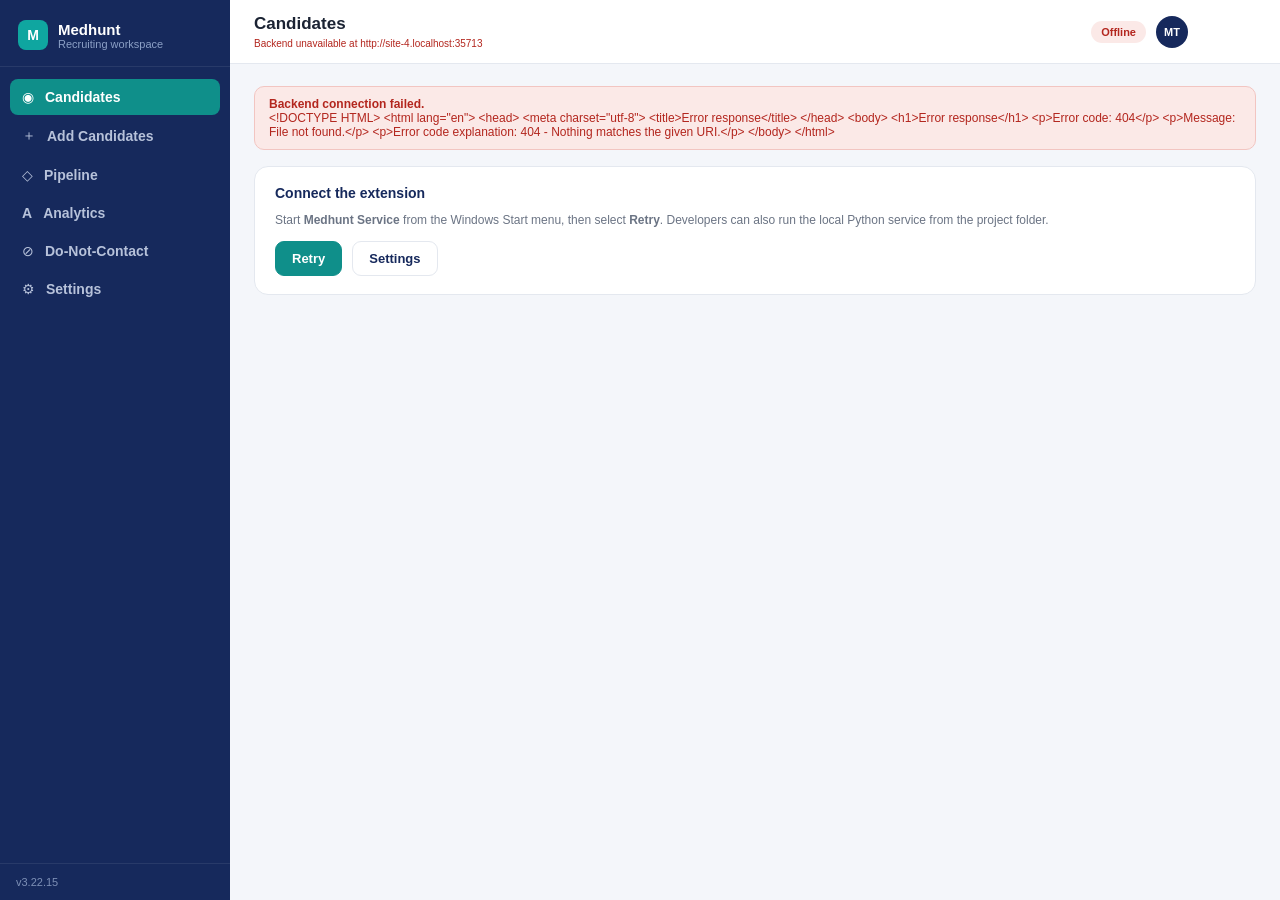
==== src_pkg/frontend/index.html @ 7b210db1 "Initial source release" ====
<!doctype html>
<html lang="en">
<head>
  <meta charset="utf-8">
  <meta name="viewport" content="width=device-width, initial-scale=1">
  <title>Medhunt</title>
  <link rel="stylesheet" href="styles.css">
</head>
<body>
  <div class="app">
    <aside class="side">
      <div class="brand">
        <div class="logo" aria-hidden="true">M</div>
        <div><strong>Medhunt</strong><span>Recruiting workspace</span></div>
      </div>
      <nav class="nav" id="nav" aria-label="Main navigation">
        <button type="button" class="nav-link active" data-view="candidates">
          <span aria-hidden="true">◉</span><span>Candidates</span>
        </button>
        <button type="button" class="nav-link" data-view="indeed">
          <span aria-hidden="true">▤</span><span>Source Profiles</span>
        </button>
        <button type="button" class="nav-link" data-view="add">
          <span aria-hidden="true">＋</span><span>Add Candidates</span>
        </button>
        <button type="button" class="nav-link" data-view="pipeline">
          <span aria-hidden="true">◇</span><span>Pipeline</span>
        </button>
        <button type="button" class="nav-link" data-view="analytics">
          <span aria-hidden="true">A</span><span>Analytics</span>
        </button>
        <button type="button" class="nav-link" data-view="dnc">
          <span aria-hidden="true">⊘</span><span>Do-Not-Contact</span>
        </button>
        <button type="button" class="nav-link" data-view="settings">
          <span aria-hidden="true">⚙</span><span>Settings</span>
        </button>
      </nav>
      <div class="side-foot">v3.22.15</div>
    </aside>

    <main class="main">
      <header class="top">
        <div>
          <h1 id="title">Candidates</h1>
          <span class="connection" id="connection">Checking backend…</span>
        </div>
        <div class="top-right">
          <span class="pill" id="mode">offline</span>
          <div class="user-avatar" id="userAvatar" aria-label="Medhunt local workspace">MT</div>
          <button type="button" class="text-button auth-button" id="authButton" data-action="" aria-label="Account"></button>
        </div>
      </header>
      <div class="wrap" id="content"></div>
    </main>
  </div>

  <div id="modalRoot"></div>
  <div class="toast hidden" id="toast" role="status" aria-live="polite"></div>
  <script src="profile-quality.js"></script>
  <script src="app.js"></script>
</body>
</html>
---- src_pkg/frontend/styles.css ----
:root {
  --navy: #16295c;
  --teal: #0f8f8a;
  --teal-bright: #0fa6a0;
  --bg: #f4f6fa;
  --card: #fff;
  --line: #e4e8ef;
  --ink: #1b2333;
  --muted: #6b7484;
  --go: #137333;
  --gobg: #e6f4ea;
  --amber: #a85b00;
  --amberbg: #fbf0de;
  --red: #b3261e;
  --redbg: #fbe9e7;
  --purple: #5b3ac9;
  color-scheme: light;
}

* { box-sizing: border-box; }

html, body { min-height: 100%; }

body {
  margin: 0;
  font-family: Inter, -apple-system, BlinkMacSystemFont, "Segoe UI", Roboto, sans-serif;
  background: var(--bg);
  color: var(--ink);
  font-size: 14px;
}

button, input, select, textarea { font: inherit; }
button:focus-visible, input:focus-visible, select:focus-visible, textarea:focus-visible {
  outline: 3px solid rgba(15, 166, 160, .25);
  outline-offset: 1px;
}

.app {
  display: grid;
  grid-template-columns: 230px minmax(0, 1fr);
  min-height: 100vh;
}

.side {
  position: sticky;
  top: 0;
  height: 100vh;
  background: var(--navy);
  color: #c9d3e8;
  display: flex;
  flex-direction: column;
  z-index: 2;
}

.brand {
  display: flex;
  align-items: center;
  gap: 10px;
  padding: 20px 18px 16px;
  border-bottom: 1px solid rgba(255, 255, 255, .08);
}

.brand .logo {
  width: 30px;
  height: 30px;
  border-radius: 8px;
  background: var(--teal-bright);
  color: #fff;
  display: grid;
  place-items: center;
  font-weight: 750;
}

.brand strong { display: block; color: #fff; font-size: 15px; }
.brand span { display: block; font-size: 11px; color: #8ca0c6; font-weight: 500; }

.nav { padding: 12px 10px; flex: 1; }

.nav-link {
  width: 100%;
  display: flex;
  gap: 11px;
  align-items: center;
  padding: 10px 12px;
  border: 0;
  border-radius: 8px;
  color: #b7c2da;
  background: transparent;
  font-weight: 550;
  margin-bottom: 2px;
  text-align: left;
  cursor: pointer;
}

.nav-link:hover { background: rgba(255, 255, 255, .06); color: #fff; }
.nav-link.active { background: var(--teal); color: #fff; }
.side-foot {
  padding: 12px 16px;
  font-size: 11px;
  color: #7e90b6;
  border-top: 1px solid rgba(255, 255, 255, .08);
}

.main { display: flex; flex-direction: column; min-width: 0; }
.top {
  min-height: 64px;
  background: var(--card);
  border-bottom: 1px solid var(--line);
  display: flex;
  align-items: center;
  justify-content: space-between;
  padding: 8px 24px;
  position: sticky;
  top: 0;
  z-index: 1;
}

.top h1 { font-size: 17px; line-height: 1.2; margin: 0; font-weight: 650; }
.connection { display: block; margin-top: 3px; font-size: 10px; color: var(--muted); }
.connection.online { color: var(--go); }
.connection.offline { color: var(--red); }
.top-right { display: flex; gap: 10px; align-items: center; }
.pill {
  font-size: 11px;
  font-weight: 700;
  padding: 5px 10px;
  border-radius: 20px;
  background: var(--redbg);
  color: var(--red);
  text-transform: capitalize;
}
.pill.demo { background: var(--amberbg); color: var(--amber); }
.pill.live { background: #eaf6f5; color: var(--teal); }
.user-avatar {
  width: 32px;
  height: 32px;
  border-radius: 50%;
  background: var(--navy);
  color: #fff;
  display: grid;
  place-items: center;
  font-weight: 650;
  font-size: 11px;
}
.auth-button { margin-left: 6px; min-width: 52px; }

.wrap { width: 100%; max-width: 1180px; padding: 22px 24px; }
.card {
  background: var(--card);
  border: 1px solid var(--line);
  border-radius: 14px;
  padding: 18px 20px;
  margin-bottom: 16px;
}
.card h3 { margin: 0 0 12px; font-size: 14px; font-weight: 650; color: var(--navy); }
.card p:last-child { margin-bottom: 0; }

.btn {
  background: var(--navy);
  color: #fff;
  border: 1px solid var(--navy);
  border-radius: 9px;
  padding: 9px 16px;
  font-weight: 650;
  font-size: 13px;
  cursor: pointer;
}
.btn:hover { filter: brightness(.96); }
.btn:disabled { opacity: .55; cursor: wait; }
.btn.ghost { background: #fff; color: var(--navy); border-color: var(--line); }
.btn.teal { background: var(--teal); border-color: var(--teal); }
.btn.capture-btn { background: var(--purple); border-color: var(--purple); }
.btn.danger { background: var(--red); border-color: var(--red); }
.btn.sm { padding: 6px 10px; font-size: 12px; }

textarea, input, select {
  font-size: 13px;
  color: var(--ink);
  background: #fff;
  border: 1px solid #d9dee8;
  border-radius: 9px;
  padding: 10px 12px;
  width: 100%;
}
textarea { resize: vertical; }
input[readonly], textarea[readonly] { background: #f8f9fb; }
.row { display: flex; gap: 10px; align-items: center; flex-wrap: wrap; }
.row.spread { justify-content: space-between; }
.grow { flex: 1 1 220px; }
.grow-2 { flex: 2 1 300px; }
.field-auto { width: auto; max-width: 320px; }
.mt { margin-top: 14px; }
.muted { color: var(--muted); }
.small { font-size: 12px; }
.field-label { display: block; margin: 12px 0 5px; color: var(--muted); font-size: 12px; font-weight: 650; }
.error-text { color: var(--red); }
.success-text { color: var(--go); }
code { font-size: .92em; background: #f0f2f6; border-radius: 4px; padding: 1px 4px; }

.notice {
  background: #fff9ec;
  border: 1px solid #f3e2b8;
  color: #70520d;
  border-radius: 10px;
  padding: 10px 14px;
  font-size: 12px;
  margin-bottom: 16px;
}
.notice.error { background: var(--redbg); border-color: #f2c5c1; color: var(--red); }
.notice.success { background: var(--gobg); border-color: #bfe1c8; color: var(--go); }

.kpis {
  display: grid;
  grid-template-columns: repeat(5, minmax(0, 1fr));
  gap: 12px;
  margin-bottom: 16px;
}
.kpi { background: var(--card); border: 1px solid var(--line); border-radius: 14px; padding: 14px 16px; }
.kpi .label { font-size: 11px; color: var(--muted); font-weight: 650; }
.kpi .value { font-size: 26px; font-weight: 750; color: var(--navy); margin-top: 3px; }

.cards { display: grid; grid-template-columns: repeat(auto-fill, minmax(300px, 1fr)); gap: 14px; }
.candidate-card {
  background: var(--card);
  border: 1px solid var(--line);
  border-radius: 14px;
  padding: 16px;
  display: flex;
  flex-direction: column;
  gap: 10px;
  min-width: 0;
}
.candidate-head { display: flex; gap: 12px; align-items: center; }
.candidate-avatar {
  width: 44px;
  height: 44px;
  border-radius: 50%;
  background: #eee9fb;
  color: var(--purple);
  display: grid;
  place-items: center;
  font-weight: 700;
  font-size: 15px;
  flex: 0 0 auto;
}
.candidate-name { font-weight: 650; font-size: 15px; overflow-wrap: anywhere; }
.candidate-location { font-size: 12px; color: var(--muted); }
.source-badge {
  display: inline-block;
  margin-left: 4px;
  padding: 1px 6px;
  border-radius: 10px;
  color: #fff;
  background: #2557a7;
  font-size: 9px;
  font-weight: 700;
  text-transform: capitalize;
  vertical-align: 1px;
}
.fit { margin-left: auto; text-align: center; }
.fit .number { font-size: 20px; font-weight: 800; color: var(--teal); }
.fit .label { font-size: 10px; color: var(--muted); }
.contact {
  font-size: 13px;
  display: flex;
  min-height: 58px;
  flex-direction: column;
  gap: 4px;
  border-top: 1px solid #eef1f6;
  padding-top: 10px;
  overflow-wrap: anywhere;
}
.contact-line { display: flex; gap: 8px; align-items: flex-start; }
.contact-key { color: var(--muted); width: 16px; flex: 0 0 auto; }
.stage {
  display: inline-block;
  font-size: 11px;
  font-weight: 700;
  padding: 3px 10px;
  border-radius: 14px;
  text-transform: capitalize;
}
.stage-new { background: #eef1f6; color: #5b6472; }
.stage-enriched { background: #e7f0fb; color: #185fa5; }
.stage-contacted { background: var(--amberbg); color: var(--amber); }
.stage-replied { background: var(--gobg); color: var(--go); }
.stage-submitted { background: #eee9fb; color: var(--purple); }
.stage-rejected { background: var(--redbg); color: var(--red); }
.candidate-actions {
  display: flex;
  gap: 6px;
  flex-wrap: wrap;
  border-top: 1px solid #eef1f6;
  padding-top: 10px;
}

.board-wrap { overflow-x: auto; padding-bottom: 4px; }
.board { display: grid; grid-template-columns: repeat(6, minmax(150px, 1fr)); gap: 10px; min-width: 920px; }
.column { background: #eef1f6; border-radius: 12px; padding: 10px; min-height: 120px; }
.column h4 { margin: 0 0 8px; font-size: 12px; text-transform: capitalize; color: #5b6472; }
.mini { background: #fff; border: 1px solid var(--line); border-radius: 9px; padding: 8px 10px; margin-bottom: 7px; font-size: 12px; overflow-wrap: anywhere; }

.settings-table { width: 100%; font-size: 13px; border-collapse: collapse; }
.capture-card { border-color: #d9d1f5; background: linear-gradient(135deg, #fff 70%, #f3efff); }
.source-url { overflow-wrap: anywhere; }
details summary { cursor: pointer; color: var(--navy); font-weight: 650; font-size: 12px; }
.count-badge {
  display: inline-grid;
  min-width: 25px;
  height: 25px;
  margin-left: 5px;
  padding: 0 7px;
  place-items: center;
  border-radius: 13px;
  background: var(--purple);
  color: #fff;
  font-size: 12px;
}
.bulk-bar { padding-top: 12px; border-top: 1px solid #eef1f6; }
.check-label { display: flex; align-items: center; gap: 7px; font-size: 12px; font-weight: 650; }
.check-label input, .indeed-select { width: 16px; height: 16px; accent-color: var(--purple); }
.indeed-results { display: flex; flex-direction: column; gap: 8px; }
.indeed-result {
  display: grid;
  grid-template-columns: 20px 28px minmax(0, 1fr) auto;
  gap: 10px;
  align-items: center;
  padding: 12px 14px;
  border: 1px solid var(--line);
  border-radius: 11px;
  background: #fff;
}
.indeed-result:hover { border-color: #cfc5f1; box-shadow: 0 3px 10px rgba(22, 41, 92, .05); }
.indeed-result-number { color: var(--muted); font-size: 11px; text-align: right; }
.indeed-result-main { min-width: 0; }
.indeed-result-actions { display: flex; gap: 6px; }
.sync-status { min-height: 15px; margin: 3px 0 0; }
.sync-status.saving { color: var(--amber); }
.sync-status.saved { color: var(--go); }
.sync-status.failed { color: var(--red); }
.settings-table td { padding: 8px 0; border-bottom: 1px solid #eef1f6; vertical-align: top; }
.settings-table td:first-child { width: 38%; color: var(--muted); padding-right: 14px; }

.modal {
  background: rgba(15, 20, 35, .58);
  position: fixed;
  inset: 0;
  z-index: 20;
  display: flex;
  align-items: center;
  justify-content: center;
  padding: 20px;
}
.sheet { background: #fff; border-radius: 14px; max-width: 560px; width: 100%; max-height: calc(100vh - 32px); overflow: auto; padding: 20px; box-shadow: 0 18px 48px rgba(14, 25, 55, .22); }
.sheet h3 { margin-top: 0; }
.modal-actions { justify-content: flex-end; }
.batch-draft-sheet { max-width: 720px; }
.batch-draft-list { display: grid; gap: 10px; margin-top: 12px; }
.batch-draft {
  padding: 12px;
  border: 1px solid var(--line);
  border-radius: 10px;
  background: #fbfbfe;
}
.batch-draft-body {
  max-height: 120px;
  overflow: auto;
  margin: 8px 0;
  padding: 9px;
  border-radius: 7px;
  background: #fff;
  font-size: 11px;
  line-height: 1.45;
  white-space: pre-wrap;
}
.toast {
  position: fixed;
  right: 18px;
  bottom: 18px;
  z-index: 50;
  max-width: min(420px, calc(100vw - 36px));
  padding: 11px 14px;
  color: #fff;
  background: var(--navy);
  border-radius: 9px;
  box-shadow: 0 8px 25px rgba(14, 25, 55, .25);
  font-size: 12px;
}
.toast.error { background: var(--red); }
.hidden { display: none !important; }

/* Focused Chrome side-panel workflow for Indeed sourcing. */
body.extension-shell {
  height: 100vh;
  overflow: hidden;
  background: #fff;
}
body.extension-shell .app { display: block; height: 100vh; min-height: 0; }
body.extension-shell .side,
body.extension-shell .top { display: none; }
body.extension-shell .main { height: 100vh; min-height: 0; overflow: hidden; }
body.extension-shell .wrap { height: 100vh; max-width: none; overflow: hidden; padding: 0; }

.indeed-workflow {
  height: 100vh;
  min-height: 0;
  overflow: hidden;
  display: flex;
  flex-direction: column;
  background: #fff;
}
.panel-brand {
  flex: 0 0 70px;
  min-height: 70px;
  padding: 10px 18px;
  display: flex;
  align-items: center;
  gap: 14px;
  border-bottom: 1px solid #e9edf3;
  background: #fff;
}
.workflow-logo {
  width: 46px;
  height: 46px;
  border: 2px solid #bda8ff;
  border-radius: 50%;
  flex: 0 0 auto;
  display: grid;
  place-items: center;
  color: #7434eb;
  background:
    radial-gradient(circle at 30% 28%, #fff 0 3px, transparent 3.5px),
    linear-gradient(145deg, #faf7ff, #eee6ff);
  font-weight: 800;
}
.panel-brand-divider {
  align-self: stretch;
  width: 1px;
  margin: 6px 0;
  background: #e8edf4;
}
.active-page-indicator {
  min-width: 0;
  display: inline-flex;
  align-items: center;
  gap: 6px;
  overflow: hidden;
  color: #586174;
  font-size: 11px;
  font-weight: 700;
  text-overflow: ellipsis;
  white-space: nowrap;
}
.active-page-indicator i {
  width: 7px;
  height: 7px;
  flex: 0 0 auto;
  border-radius: 50%;
  background: #22b85a;
  box-shadow: 0 0 0 3px #e5f8eb;
}
.panel-rescan-button {
  margin-left: auto;
  width: 36px;
  height: 36px;
  border: 0;
  color: #52627a;
  background: transparent;
  font-size: 26px;
  line-height: 1;
  cursor: pointer;
}
.panel-rescan-button:hover { color: #7434eb; }
.beta-banner {
  flex: 0 0 42px;
  min-height: 42px;
  padding: 0 17px;
  display: flex;
  align-items: center;
  gap: 10px;
  border-bottom: 1px solid #f2ddb1;
  color: #86410d;
  background: #fff9e8;
  font-size: 11.5px;
}
.beta-banner > span { min-width: 0; margin-right: auto; white-space: nowrap; }
.beta-banner small { color: #9f7458; font-size: 9px; }
.beta-banner button {
  flex: 0 0 auto;
  padding: 0;
  border: 0;
  color: #7d3b0c;
  background: transparent;
  text-decoration: underline;
  text-underline-offset: 2px;
  cursor: pointer;
}
.beta-banner .beta-close {
  width: 22px;
  color: #df7e00;
  font-size: 20px;
  text-decoration: none;
}
.workflow-accent {
  flex: 0 0 52px;
  min-height: 52px;
  padding: 14px 18px;
  color: #fff;
  background: linear-gradient(90deg, #7132ed, #8136ef);
  font-size: 17px;
  font-weight: 750;
}
.capture-toolbar {
  flex: 0 0 52px;
  min-height: 52px;
  padding: 10px 18px;
  display: flex;
  align-items: center;
  justify-content: space-between;
  gap: 8px;
  border-bottom: 1px solid #eceef3;
}
.capture-toolbar strong { color: #171d2d; font-size: 14px; }
.text-button {
  padding: 2px;
  border: 0;
  background: transparent;
  color: #792eff;
  font-size: 11.5px;
  font-weight: 700;
  cursor: pointer;
}
.indeed-candidate-list {
  flex: 1 1 0;
  min-height: 0;
  overflow-x: hidden;
  overflow-y: auto;
  overscroll-behavior: contain;
  background: #fff;
  scrollbar-color: #989898 #fff;
  scrollbar-width: thin;
}
.indeed-candidate-list::-webkit-scrollbar { width: 9px; }
.indeed-candidate-list::-webkit-scrollbar-track { background: #fff; }
.indeed-candidate-list::-webkit-scrollbar-thumb {
  border: 2px solid #fff;
  border-radius: 10px;
  background: #999;
}
.capture-row {
  display: grid;
  grid-template-columns: 20px 38px minmax(0, 1fr);
  gap: 10px;
  align-items: center;
  min-height: 62px;
  padding: 7px 16px;
  border-bottom: 1px solid #e5e9ef;
}
.capture-row:has(.capture-result:not(:empty)) {
  grid-template-columns: 38px minmax(0, 1fr);
}
.capture-row:has(.capture-result:not(:empty)) .capture-avatar { grid-column: 1; }
.capture-row:has(.capture-result:not(:empty)) .capture-identity { grid-column: 2; }
.capture-row:has(.capture-result:not(:empty)) .capture-result {
  grid-column: 2;
  padding-bottom: 3px;
}
.capture-row > .linkedin-pdf-tools { grid-column: 3; }
.capture-row:has(.capture-result:not(:empty)) > .linkedin-pdf-tools { grid-column: 2; }
.capture-row:hover { background: #faf9fe; }
.capture-row .indeed-select {
  width: 19px;
  height: 19px;
  margin: 0;
  accent-color: #7432ed;
}
.capture-avatar {
  width: 38px;
  height: 38px;
  border-radius: 50%;
  display: grid;
  place-items: center;
  color: #fff;
  background: hsl(var(--avatar-hue), 72%, 56%);
  font-size: 10.5px;
  font-weight: 800;
}
.capture-identity {
  min-width: 0;
  padding: 0;
  border: 0;
  background: transparent;
  text-align: left;
  cursor: pointer;
}
.capture-identity strong {
  display: block;
  overflow: hidden;
  color: #2b303a;
  font-size: 12.5px;
  line-height: 1.35;
  text-overflow: ellipsis;
  white-space: nowrap;
}
.capture-identity span {
  display: block;
  overflow: hidden;
  color: var(--muted);
  font-size: 10.5px;
  line-height: 1.35;
  text-overflow: ellipsis;
  white-space: nowrap;
}
.capture-result { min-width: 0; }
.capture-result:empty { display: none; }
.lookup-contact { display: flex; flex-wrap: wrap; gap: 3px 7px; align-items: center; }
.lookup-value {
  max-width: 100%;
  overflow-wrap: anywhere;
  color: #57606f;
  font-size: 11px;
  line-height: 1.4;
  white-space: normal;
}
.resume-link {
  flex: 1 0 100%;
  width: fit-content;
  margin-top: 2px;
  padding: 0;
  border: 0;
  color: var(--purple);
  background: transparent;
  font-size: 9px;
  font-weight: 650;
  text-align: left;
  cursor: pointer;
}
.linkedin-pdf-tools {
  display: flex;
  min-width: 0;
  align-items: center;
  gap: 6px;
  padding-bottom: 3px;
  color: #737b89;
  font-size: 8.5px;
}
.linkedin-pdf-tools > span {
  overflow: hidden;
  text-overflow: ellipsis;
  white-space: nowrap;
}
.linkedin-pdf-button {
  flex: 0 0 auto;
  padding: 3px 7px;
  border: 1px solid #cbb9ff;
  border-radius: 5px;
  color: var(--purple);
  background: #faf8ff;
  font-size: 8.5px;
  font-weight: 700;
  cursor: pointer;
}
.linkedin-pdf-button:hover { background: #f1ebff; }
.linkedin-pdf-button.stored { color: var(--go); border-color: #9dd7aa; background: var(--gobg); }
.linkedin-pdf-button.cancel { color: #6e7480; border-color: #d8dce3; background: #fff; }
.linkedin-pdf-guide ol { padding-left: 22px; color: #414957; font-size: 12px; line-height: 1.65; }
.lookup-state, .lookup-searching {
  color: var(--muted);
  font-size: 11px;
  font-weight: 650;
}
.lookup-state.match { color: var(--go); }
.lookup-state.review { color: var(--amber); }
.lookup-state.no-match { color: #7c8390; }
.lookup-state.lookup-error { color: var(--red); }
.lookup-searching { color: var(--purple); }
.lookup-outcome { min-width: 0; }
.lookup-detail {
  display: block;
  margin-top: 2px;
  color: #737b89;
  font-size: 9.5px;
  line-height: 1.4;
  overflow-wrap: anywhere;
  white-space: normal;
}
.identity-review-options { display: flex; flex-wrap: wrap; gap: 4px; margin-top: 5px; }
.identity-review-option {
  padding: 3px 6px;
  border: 1px solid #cbb9ff;
  border-radius: 5px;
  color: var(--purple);
  background: #faf8ff;
  font-size: 8.5px;
  font-weight: 650;
  cursor: pointer;
}
.workflow-footer {
  position: relative;
  flex: 0 0 auto;
  z-index: 3;
  padding: 13px 18px 10px;
  border-top: 1px solid var(--line);
  background: #fff;
  box-shadow: 0 -5px 16px rgba(20, 27, 49, .05);
}
.lookup-button {
  width: 100%;
  min-height: 48px;
  border: 0;
  border-radius: 8px;
  color: #fff;
  background: linear-gradient(90deg, #7132ed, #8236ef);
  box-shadow: 0 2px 5px rgba(91, 58, 201, .2);
  font-size: 13.5px;
  font-weight: 750;
  cursor: pointer;
}
.lookup-button:disabled { opacity: .48; cursor: not-allowed; }
.lookup-icon {
  position: relative;
  top: 2px;
  display: inline-block;
  width: 15px;
  height: 15px;
  margin-right: 7px;
  border: 2px solid currentColor;
  border-radius: 50%;
}
.lookup-icon::after {
  position: absolute;
  right: -5px;
  bottom: -3px;
  width: 6px;
  height: 2px;
  border-radius: 1px;
  background: currentColor;
  content: "";
  transform: rotate(48deg);
}
.privacy-note, .workflow-footer .sync-status {
  display: block;
  margin-top: 8px;
  color: #0c9d47;
  text-align: center;
  font-size: 10px;
}
.view-results-link {
  display: block;
  margin: 7px auto 0;
  padding: 1px 5px;
  border: 0;
  color: #792eff;
  background: transparent;
  font-size: 10.5px;
  cursor: pointer;
}
.workflow-footer .sync-status {
  overflow: hidden;
  margin-top: 4px;
  color: var(--muted);
  font-size: 8.5px;
  text-overflow: ellipsis;
  white-space: nowrap;
}
.workflow-footer .sync-status:empty { display: none; }
.workflow-footer .sync-status.saved { color: var(--go); }
.workflow-footer .sync-status.failed { color: var(--red); }
.result-summary {
  display: grid;
  grid-template-columns: 1fr 1fr;
  gap: 8px;
  padding: 10px 13px;
  border-bottom: 1px solid var(--line);
}
.result-summary.has-errors { grid-template-columns: repeat(3, minmax(0, 1fr)); }
.summary-tile {
  padding: 9px;
  border: 1px solid var(--line);
  border-radius: 8px;
  color: #5f6673;
  background: #fff;
  cursor: pointer;
}
.summary-tile strong, .summary-tile span { display: block; }
.summary-tile strong { font-size: 23px; }
.summary-tile span { font-size: 9px; }
.summary-tile.matched.active {
  border-color: #6fc386;
  color: var(--go);
  background: var(--gobg);
}
.summary-tile:not(.matched).active { border-color: #aeb4bf; background: #f4f5f7; }
.summary-tile.failed.active { border-color: #e07a7a; color: var(--red); background: #fff3f3; }
.capture-note, .indeed-workflow > .sync-status {
  flex: 0 0 auto;
  padding: 6px 14px;
  border-bottom: 1px solid #eef0f4;
  color: #717987;
  background: #fafbfc;
  font-size: 9.5px;
  line-height: 1.35;
  text-align: center;
}
.indeed-workflow > .sync-status.saved { color: var(--go); }
.indeed-workflow > .sync-status.failed { color: var(--red); }
.indeed-workflow > .sync-status:empty { display: none; }
.results-actions {
  flex: 0 0 auto;
  display: flex;
  gap: 8px;
  padding: 10px 13px;
  border-top: 1px solid var(--line);
  background: #fff;
}
.status-action {
  min-height: 42px;
  padding: 9px 15px;
  border: 0;
  border-radius: 8px;
  color: #fff;
  background: var(--purple);
  font: inherit;
  font-size: 11.5px;
  font-weight: 750;
  cursor: pointer;
}
.status-action.secondary {
  flex: 1 1 0;
  border: 1px solid #d9d0f5;
  color: var(--purple);
  background: #faf8ff;
}
.source-status {
  width: min(360px, calc(100% - 36px));
  margin: auto;
  display: flex;
  flex-direction: column;
  align-items: center;
  gap: 9px;
  padding: 26px 20px;
  color: #687184;
  text-align: center;
}
.source-status strong { color: #252b38; font-size: 14px; }
.source-status span { font-size: 11px; line-height: 1.5; }
.resume-guidance {
  margin: 9px 12px 0;
  padding: 9px;
  border: 1px solid #e5e7ec;
  border-radius: 7px;
  color: var(--muted);
  background: #fafbfc;
}
.resume-guidance strong, .resume-guidance span { display: block; }
.resume-guidance strong { color: #4e5562; font-size: 10px; }
.resume-guidance span { margin-top: 3px; font-size: 9px; line-height: 1.4; }
.batch-actions {
  position: sticky;
  bottom: 0;
  z-index: 3;
  padding: 10px 12px;
  border-top: 1px solid var(--line);
  background: #fff;
}
.batch-actions > span {
  display: block;
  margin-bottom: 6px;
  color: #606775;
  font-size: 9px;
  font-weight: 750;
  text-transform: uppercase;
}
.batch-actions > div { display: grid; grid-template-columns: repeat(5, 1fr); gap: 4px; }
.batch-actions button {
  padding: 7px 2px;
  border: 1px solid var(--line);
  border-radius: 6px;
  color: #515866;
  background: #fff;
  font-size: 9px;
  cursor: pointer;
}
.batch-actions button:first-child { color: #fff; border-color: var(--purple); background: var(--purple); }
.empty-results {
  display: flex;
  flex-direction: column;
  gap: 5px;
  padding: 28px 18px;
  color: var(--muted);
  text-align: center;
  font-size: 11px;
}

@media (max-width: 900px) {
  .kpis { grid-template-columns: repeat(3, 1fr); }
}

@media (max-width: 700px) {
  .app { display: block; }
  .side { position: sticky; height: auto; }
  .brand { padding: 10px 12px; }
  .brand .logo { width: 28px; height: 28px; }
  .nav { display: flex; overflow-x: auto; padding: 7px 8px 8px; gap: 4px; }
  .nav-link { width: auto; flex: 0 0 auto; margin: 0; padding: 7px 9px; font-size: 11px; }
  .nav-link span:first-child { display: none; }
  .side-foot { display: none; }
  .top { top: 92px; min-height: 58px; padding: 7px 12px; }
  .top h1 { font-size: 15px; }
  .user-avatar { display: none; }
  .wrap { padding: 12px; }
  .card { padding: 14px; border-radius: 11px; }
  .kpis { grid-template-columns: repeat(2, 1fr); gap: 8px; }
  .kpi { padding: 10px 12px; border-radius: 11px; }
  .kpi .value { font-size: 21px; }
  .cards { grid-template-columns: 1fr; }
  .field-auto { width: 100%; max-width: none; }
  .row > .btn { flex: 1 1 auto; }
  .sheet { padding: 15px; }
  .settings-table td { display: block; width: 100% !important; border-bottom: 0; padding: 3px 0; }
  .settings-table tr { display: block; border-bottom: 1px solid #eef1f6; padding: 7px 0; }
  .bulk-bar { align-items: stretch; }
  .bulk-bar .field-auto { flex: 1 1 100%; }
  .indeed-result { grid-template-columns: 20px 24px minmax(0, 1fr); }
  .indeed-result-actions { grid-column: 2 / -1; }
}

/* Medhunt: extension-side candidate workbench. */
body.extension-shell {
  --rx-navy: #0b1f33;
  --rx-navy-soft: #173b5e;
  --rx-teal: #0b7b74;
  --rx-teal-dark: #075e59;
  --rx-mint: #dff4f0;
  --rx-canvas: #f1f5f7;
  --rx-surface: #ffffff;
  --rx-line: #d9e3e8;
  --rx-ink: #142838;
  --rx-muted: #60727d;
  --rx-success: #157347;
  --rx-warning: #8a5800;
  --rx-danger: #b42318;
  font-family: "Segoe UI Variable", "Segoe UI", Inter, sans-serif;
  background: var(--rx-canvas);
}

.sr-only {
  position: absolute !important;
  width: 1px !important;
  height: 1px !important;
  padding: 0 !important;
  margin: -1px !important;
  overflow: hidden !important;
  clip: rect(0, 0, 0, 0) !important;
  white-space: nowrap !important;
  border: 0 !important;
}

body.extension-shell button:focus-visible,
body.extension-shell input:focus-visible {
  outline: 3px solid rgba(20, 184, 166, .35);
  outline-offset: 2px;
}

body.extension-shell .indeed-workflow {
  background: var(--rx-canvas);
}

.source-shell-header.panel-brand {
  position: relative;
  flex: 0 0 68px;
  min-height: 68px;
  display: grid;
  grid-template-columns: 42px minmax(92px, 1fr) auto;
  align-items: center;
  gap: 10px;
  padding: 9px 12px 12px;
  border: 0;
  color: #fff;
  background: var(--rx-navy);
}

.medhunt-mark {
  position: relative;
  width: 40px;
  height: 40px;
  display: grid;
  place-items: center;
  overflow: hidden;
  border: 1px solid rgba(255, 255, 255, .28);
  border-radius: 12px 5px 12px 5px;
  color: var(--rx-navy);
  background: #7ee2d6;
  font-size: 17px;
  font-weight: 850;
  letter-spacing: -.04em;
}
.medhunt-mark span { position: relative; z-index: 1; }

.source-brand-copy { min-width: 0; }
.source-brand-copy strong,
.source-brand-copy span { display: block; }
.source-brand-copy strong {
  overflow: hidden;
  color: #fff;
  font-size: 14px;
  font-weight: 760;
  letter-spacing: -.01em;
  text-overflow: ellipsis;
  white-space: nowrap;
}
.source-brand-copy span {
  margin-top: 2px;
  color: #a9c3d4;
  font-size: 11px;
}
.source-header-actions {
  min-width: 0;
  display: flex;
  align-items: center;
  justify-content: flex-end;
  gap: 5px;
}
.source-shell-header .active-page-indicator {
  max-width: 104px;
  min-height: 30px;
  padding: 6px 9px;
  border: 1px solid rgba(255, 255, 255, .14);
  border-radius: 999px;
  color: #dceaf1;
  background: rgba(255, 255, 255, .08);
  font-size: 11px;
  font-weight: 650;
}
.source-shell-header .active-page-indicator i {
  width: 6px;
  height: 6px;
  background: #67e8d5;
}
.source-shell-header .panel-rescan-button {
  width: 44px;
  height: 44px;
  display: grid;
  place-items: center;
  margin: 0 -5px 0 0;
  border: 0;
  border-radius: 12px;
  color: #dceaf1;
  background: transparent;
  font-size: 21px;
}
.source-shell-header .panel-rescan-button:hover {
  color: #fff;
  background: rgba(255, 255, 255, .1);
}
.source-shell-header .panel-rescan-button:disabled {
  opacity: .48;
  cursor: wait;
}
.header-progress {
  position: absolute;
  right: 0;
  bottom: 0;
  left: 0;
  height: 4px;
  overflow: hidden;
  visibility: visible;
  background: rgba(255, 255, 255, .13);
}
.header-progress.is-inactive {
  visibility: hidden;
}
.header-progress > [data-testid="source-progressbar"] {
  width: 100%;
  height: 100%;
}
.header-progress > [data-testid="source-progressbar"] > span {
  display: block;
  height: 100%;
  border-radius: 0 4px 4px 0;
  background: #67e8d5;
}
.header-progress.is-indeterminate > [data-testid="source-progressbar"] > span {
  width: 35% !important;
  animation: medhunt-progress 1.1s ease-in-out infinite;
}
@keyframes medhunt-progress {
  0% { transform: translateX(-110%); }
  100% { transform: translateX(390%); }
}
.workflow-accent, .panel-brand-divider, .workflow-logo { display: none; }

.section-kicker {
  display: block;
  margin-bottom: 3px;
  color: #71828c;
  font-size: 11px;
  font-weight: 760;
  letter-spacing: .075em;
  line-height: 1.2;
  text-transform: uppercase;
}

.capture-toolbar {
  flex: 0 0 auto;
  min-height: 64px;
  padding: 11px 13px 10px;
  border-bottom: 1px solid var(--rx-line);
  background: var(--rx-surface);
}
.queue-heading { min-width: 0; }
.capture-toolbar .queue-heading strong {
  display: block;
  color: var(--rx-ink);
  font-size: 15px;
  font-weight: 730;
  line-height: 1.25;
}
.text-button.selection-toggle {
  min-height: 44px;
  padding: 8px 9px;
  border-radius: 8px;
  color: var(--rx-teal-dark);
  font-size: 12px;
  font-weight: 720;
}
.text-button.selection-toggle:hover { background: var(--rx-mint); }

.candidate-search-bar {
  flex: 0 0 auto;
  min-height: 50px;
  display: grid;
  grid-template-columns: 23px minmax(0, 1fr) 42px;
  align-items: center;
  margin: 9px 10px 0;
  padding: 0 4px 0 10px;
  border: 1px solid var(--rx-line);
  border-radius: 11px;
  background: var(--rx-surface);
  box-shadow: 0 1px 2px rgba(11, 31, 51, .03);
}
.candidate-search-bar label > span:first-child {
  position: relative;
  display: block;
  width: 13px;
  height: 13px;
  border: 1.8px solid #6a7c87;
  border-radius: 50%;
}
.candidate-search-bar label > span:first-child::after {
  position: absolute;
  right: -5px;
  bottom: -3px;
  width: 6px;
  height: 2px;
  border-radius: 2px;
  background: #6a7c87;
  content: "";
  transform: rotate(45deg);
}
.candidate-search-bar input {
  width: 100%;
  min-width: 0;
  height: 42px;
  padding: 0 7px;
  border: 0;
  outline: 0;
  color: var(--rx-ink);
  background: transparent;
  font-size: 12px;
}
.candidate-search-bar input::placeholder { color: #8797a1; }
.candidate-search-bar button {
  width: 42px;
  height: 42px;
  border: 0;
  border-radius: 9px;
  color: #6c7d87;
  background: transparent;
  font-size: 20px;
  cursor: pointer;
}
.candidate-search-bar button:hover { color: var(--rx-ink); background: #edf2f4; }

body.extension-shell .indeed-candidate-list {
  padding: 10px;
  background: var(--rx-canvas);
  scrollbar-color: #9cabb3 transparent;
}
.capture-row[hidden],
#candidateFilterEmpty[hidden],
#clearCandidateFilter[hidden] { display: none !important; }
.capture-row {
  position: relative;
  grid-template-columns: 40px 42px minmax(0, 1fr);
  gap: 10px;
  min-height: 76px;
  margin-bottom: 8px;
  padding: 10px 11px;
  overflow: hidden;
  border: 1px solid var(--rx-line);
  border-radius: 13px;
  background: var(--rx-surface);
}
.capture-row::before {
  position: absolute;
  inset: 9px auto 9px 0;
  width: 3px;
  border-radius: 0 4px 4px 0;
  background: transparent;
  content: "";
}
.capture-row:hover {
  border-color: #b9cbd2;
  background: var(--rx-surface);
}
.capture-row.selected {
  border-color: #9bcfc8;
}
.capture-row.selected::before { background: var(--rx-teal); }
.candidate-select-control {
  width: 40px;
  min-height: 44px;
  display: grid;
  place-items: center;
  cursor: pointer;
}
.capture-row .indeed-select {
  width: 21px;
  height: 21px;
  margin: 0;
  accent-color: var(--rx-teal);
  cursor: pointer;
}
.capture-avatar {
  width: 42px;
  height: 42px;
  border: 1px solid #b9e0da;
  border-radius: 11px 5px 11px 5px;
  color: #08665f;
  background: var(--rx-mint);
  font-size: 11px;
  font-weight: 820;
}
.capture-identity {
  align-self: stretch;
  display: flex;
  flex-direction: column;
  justify-content: center;
  min-height: 44px;
  border-radius: 7px;
}
.capture-identity:disabled { opacity: 1; cursor: wait; }
.capture-identity strong {
  display: -webkit-box;
  overflow: hidden;
  color: var(--rx-ink);
  font-size: 13px;
  font-weight: 730;
  line-height: 1.28;
  text-overflow: ellipsis;
  white-space: normal;
  overflow-wrap: anywhere;
  -webkit-box-orient: vertical;
  -webkit-line-clamp: 2;
}
.capture-identity .candidate-meta {
  display: block;
  margin-top: 3px;
  overflow: visible;
  color: var(--rx-muted);
  font-size: 11.5px;
  line-height: 1.3;
  text-overflow: clip;
  white-space: normal;
  overflow-wrap: anywhere;
}
.candidate-meta > span, .candidate-meta small { display: block; }
.candidate-meta small {
  margin-top: 2px;
  overflow: hidden;
  color: #7b8c96;
  font-size: 11.5px;
  line-height: 1.3;
  text-overflow: ellipsis;
  white-space: nowrap;
}

.capture-row:has(.capture-result:not(:empty)) {
  grid-template-columns: 42px minmax(0, 1fr);
  align-items: start;
  min-height: 94px;
}
.capture-row:has(.capture-result:not(:empty)) .capture-avatar { grid-column: 1; }
.capture-row:has(.capture-result:not(:empty)) .capture-identity { grid-column: 2; min-height: 42px; }
.capture-row:has(.capture-result:not(:empty)) .capture-result {
  grid-column: 2;
  padding: 7px 0 1px;
  border-top: 1px dashed #dfe7ea;
}
.capture-row > .linkedin-pdf-tools,
.capture-row:has(.capture-result:not(:empty)) > .linkedin-pdf-tools { grid-column: 2; }

.lookup-contact { gap: 5px 7px; }
.lookup-value {
  color: #405762;
  font-size: 11.5px;
  line-height: 1.45;
}
.lookup-state, .lookup-searching {
  display: inline-flex;
  align-items: center;
  gap: 5px;
  font-size: 11.5px;
  font-weight: 740;
}
.lookup-state i, .lookup-searching i {
  width: 7px;
  height: 7px;
  border-radius: 50%;
  background: currentColor;
}
.lookup-state.match { color: var(--rx-success); }
.lookup-state.no-match { color: #667780; }
.lookup-state.lookup-error { color: var(--rx-danger); }
.lookup-searching { color: var(--rx-teal); }
.lookup-searching i { opacity: .72; }
.lookup-detail { font-size: 11.5px; }
.resume-link {
  min-height: 44px;
  padding: 5px 0;
  color: var(--rx-teal-dark);
  font-size: 11px;
}
.linkedin-pdf-tools { font-size: 11.5px; }
.linkedin-pdf-button {
  min-height: 44px;
  padding: 6px 9px;
  border-color: #a8d5cf;
  color: var(--rx-teal-dark);
  background: #f4fbfa;
  font-size: 11.5px;
}

.result-workbench-head {
  flex: 0 0 auto;
  display: flex;
  align-items: center;
  justify-content: space-between;
  gap: 10px;
  padding: 12px 13px 7px;
  background: var(--rx-surface);
}
.result-workbench-head > div { min-width: 0; }
.result-workbench-head strong {
  display: block;
  color: var(--rx-ink);
  font-size: 14px;
  font-weight: 730;
}
.inline-scan-action {
  min-height: 44px;
  padding: 8px 10px;
  border: 1px solid var(--rx-line);
  border-radius: 9px;
  color: var(--rx-teal-dark);
  background: #fff;
  font-size: 11px;
  font-weight: 720;
  cursor: pointer;
}
.inline-scan-action:disabled,
.resume-link:disabled,
.results-actions .status-action:disabled { opacity: .5; cursor: wait; }
.result-summary,
.result-summary.has-errors {
  flex: 0 0 auto;
  display: flex;
  grid-template-columns: none;
  gap: 6px;
  padding: 5px 12px 11px;
  overflow-x: auto;
  border-bottom: 1px solid var(--rx-line);
  background: var(--rx-surface);
  scrollbar-width: none;
}
.result-summary::-webkit-scrollbar { display: none; }
.summary-tile {
  width: auto;
  min-width: max-content;
  min-height: 44px;
  display: inline-flex;
  align-items: center;
  gap: 6px;
  padding: 7px 10px;
  border: 1px solid var(--rx-line);
  border-radius: 999px;
  color: #5e707a;
  background: #fff;
  font-size: 11px;
  font-weight: 650;
}
.summary-tile strong,
.summary-tile span { display: inline; }
.summary-tile strong {
  min-width: 20px;
  padding: 2px 6px;
  border-radius: 999px;
  color: inherit;
  background: #eef3f5;
  font-size: 11px;
  text-align: center;
}
.summary-signal {
  width: 7px;
  height: 7px;
  border-radius: 50%;
  background: #84939b;
}
.summary-signal.all { background: var(--rx-teal); }
.summary-tile.matched .summary-signal { background: var(--rx-success); }
.summary-tile.failed .summary-signal { background: var(--rx-danger); }
.summary-tile.matched.active,
.summary-tile:not(.matched).active,
.summary-tile.failed.active {
  border-color: var(--rx-navy-soft);
  color: var(--rx-navy);
  background: #edf4f8;
  box-shadow: inset 0 0 0 1px rgba(23, 59, 94, .08);
}

.source-status {
  width: min(420px, calc(100% - 28px));
  margin: 24px auto auto;
  align-items: flex-start;
  gap: 6px;
  padding: 16px;
  border: 1px solid var(--rx-line);
  border-radius: 10px;
  color: var(--rx-muted);
  background: var(--rx-surface);
  text-align: left;
}
.source-status strong { color: var(--rx-ink); font-size: 15px; }
.source-status span { max-width: 310px; font-size: 12px; }
.source-status.error { border-color: #f0c5c1; }
.status-action {
  min-height: 40px;
  margin-top: 5px;
  border-radius: 10px;
  color: #fff;
  background: var(--rx-teal);
  font-size: 12px;
}
.status-action:hover { background: var(--rx-teal-dark); }

.capture-note,
.indeed-workflow > .sync-status {
  padding: 7px 12px;
  border-color: var(--rx-line);
  color: var(--rx-muted);
  background: #f7fafb;
  font-size: 11.5px;
}
.results-actions {
  display: flex;
  align-items: center;
  justify-content: space-between;
  gap: 10px;
  padding: 8px 12px;
  border-top: 1px solid var(--rx-line);
  color: var(--rx-muted);
  background: #fff;
  font-size: 11px;
}
.results-actions .status-action { flex: 0 0 auto; }

.workflow-footer.command-dock {
  display: grid;
  grid-template-columns: 62px minmax(0, 1fr);
  align-items: center;
  gap: 10px;
  padding: 10px 12px calc(10px + env(safe-area-inset-bottom));
  border-top: 1px solid #cfdce1;
  background: #fff;
}
.selection-summary {
  min-width: 0;
  color: var(--rx-muted);
  text-align: center;
}
.selection-summary strong,
.selection-summary span { display: block; }
.selection-summary strong { color: var(--rx-navy); font-size: 20px; line-height: 1; }
.selection-summary span { margin-top: 3px; font-size: 11px; }
.lookup-button {
  width: 100%;
  min-height: 48px;
  display: grid;
  grid-template-columns: minmax(0, 1fr) auto;
  align-items: center;
  gap: 8px;
  padding: 9px 11px 9px 14px;
  border-radius: 11px 5px 11px 5px;
  color: #fff;
  background: var(--rx-teal);
  font-size: 12px;
  text-align: left;
}
.lookup-button:hover:not(:disabled) { background: var(--rx-teal-dark); }
.lookup-button:disabled { color: #768791; background: #dce5e8; }
.lookup-count {
  min-width: 23px;
  height: 23px;
  display: grid;
  place-items: center;
  padding: 0 5px;
  border-radius: 999px;
  color: var(--rx-teal-dark);
  background: #d9f1ed;
  font-size: 10px;
  font-weight: 800;
}
.lookup-button:disabled .lookup-count { color: #74858e; background: #cad6da; }
.lookup-arrow { font-size: 18px; line-height: 1; }
.lookup-icon { display: none; }

.empty-results {
  min-height: 110px;
  justify-content: center;
  padding: 24px 16px;
  color: var(--rx-muted);
  font-size: 12px;
}
.empty-results strong { color: var(--rx-ink); }
.empty-results.compact { min-height: 88px; }

@media (min-width: 520px) {
  .indeed-candidate-list:not(.result-list) {
    display: grid;
    grid-template-columns: repeat(2, minmax(0, 1fr));
    align-content: start;
    gap: 10px;
  }
  .indeed-candidate-list:not(.result-list) .capture-row { margin: 0; }
  .indeed-candidate-list:not(.result-list) .empty-results { grid-column: 1 / -1; }
}

@media (max-width: 359px) {
  .source-shell-header.panel-brand {
    grid-template-columns: 38px minmax(72px, 1fr) auto;
    gap: 8px;
    padding-inline: 10px;
  }
  .medhunt-mark { width: 36px; height: 36px; }
  .source-brand-copy strong { font-size: 13px; }
  .source-brand-copy span { font-size: 10px; }
  .source-shell-header .active-page-indicator { max-width: 76px; padding-inline: 7px; }
  .capture-row { grid-template-columns: 38px 38px minmax(0, 1fr); gap: 8px; padding-inline: 9px; }
  .candidate-select-control { width: 38px; }
  .capture-avatar { width: 38px; height: 38px; }
  .workflow-footer.command-dock { grid-template-columns: 52px minmax(0, 1fr); gap: 7px; padding-inline: 9px; }
  .lookup-button { padding-left: 11px; gap: 5px; font-size: 11.5px; }
  .lookup-count { display: none; }
}

@media (prefers-reduced-motion: reduce) {
  .source-shell-header .panel-rescan-button span,
  .header-progress > [data-testid="source-progressbar"] > span,
  .capture-row,
  .lookup-searching i { transition: none; animation: none; }
  .capture-row:hover { transform: none; }
}

@media (forced-colors: active) {
  .source-shell-header.panel-brand,
  .medhunt-mark,
  .lookup-button,
  .status-action { border: 1px solid ButtonText; }
  .capture-row.selected::before,
  .summary-signal { background: Highlight; }
  .capture-row.selected { outline: 2px solid Highlight; }
}

/* ---- public records lookup ---- */
.capture-row-action {
  grid-column: 3;
  justify-self: end;
  flex: 0 0 auto;
  padding: 3px 8px;
  border: 1px solid #a8d8d5;
  border-radius: 5px;
  color: var(--teal);
  background: #f2fafa;
  font-size: 9px;
  font-weight: 700;
  cursor: pointer;
}
.capture-row-action:hover { background: #e4f4f3; }
.capture-row-action:disabled { opacity: .55; cursor: default; }
.capture-row:has(.capture-result:not(:empty)) > .capture-row-action { grid-column: 2; justify-self: start; }
.qs-sheet { max-width: 620px; }
.qs-progress { display: flex; align-items: center; gap: 14px; padding: 10px 0 4px; }
.qs-progress p { margin: 4px 0 0; font-size: 12px; line-height: 1.5; }
.qs-spinner {
  flex: 0 0 auto;
  width: 22px;
  height: 22px;
  border: 3px solid #d9e6e6;
  border-top-color: var(--teal);
  border-radius: 50%;
  animation: qs-spin 900ms linear infinite;
}
@keyframes qs-spin { to { transform: rotate(360deg); } }
@media (prefers-reduced-motion: reduce) {
  .qs-spinner { animation-duration: 3s; }
}
.qs-identity { margin: 14px 0 4px; }
.qs-identity strong { display: block; font-size: 15px; }
.qs-identity small { display: block; margin-top: 2px; font-size: 11px; }
.qs-block {
  margin-top: 12px;
  padding-top: 10px;
  border-top: 1px solid var(--line);
}
.qs-block h4, .qs-block summary {
  margin: 0 0 6px;
  color: var(--muted);
  font-size: 11px;
  font-weight: 700;
  letter-spacing: .04em;
  text-transform: uppercase;
}
.qs-block summary { cursor: pointer; margin-bottom: 0; }
.qs-block[open] summary { margin-bottom: 6px; }
.qs-list { list-style: none; margin: 0; padding: 0; display: grid; gap: 7px; }
.qs-list li { display: flex; flex-wrap: wrap; align-items: baseline; gap: 4px 8px; font-size: 12px; }
.qs-list li small, .qs-block > small { display: block; width: 100%; font-size: 11px; }
.qs-value { font-weight: 650; color: var(--ink); overflow-wrap: anywhere; }
.qs-tag {
  padding: 1px 6px;
  border-radius: 999px;
  background: #eaf6f5;
  color: var(--teal);
  font-size: 9px;
  font-weight: 700;
  text-transform: uppercase;
}
.qs-empty { margin: 16px 0; color: var(--muted); font-size: 13px; line-height: 1.6; }
.contact-origin {
  display: inline-block;
  margin-bottom: 5px;
  padding: 1px 7px;
  border-radius: 999px;
  background: #eaf6f5;
  color: var(--teal);
  font-size: 9px;
  font-weight: 700;
  letter-spacing: .03em;
  text-transform: uppercase;
}
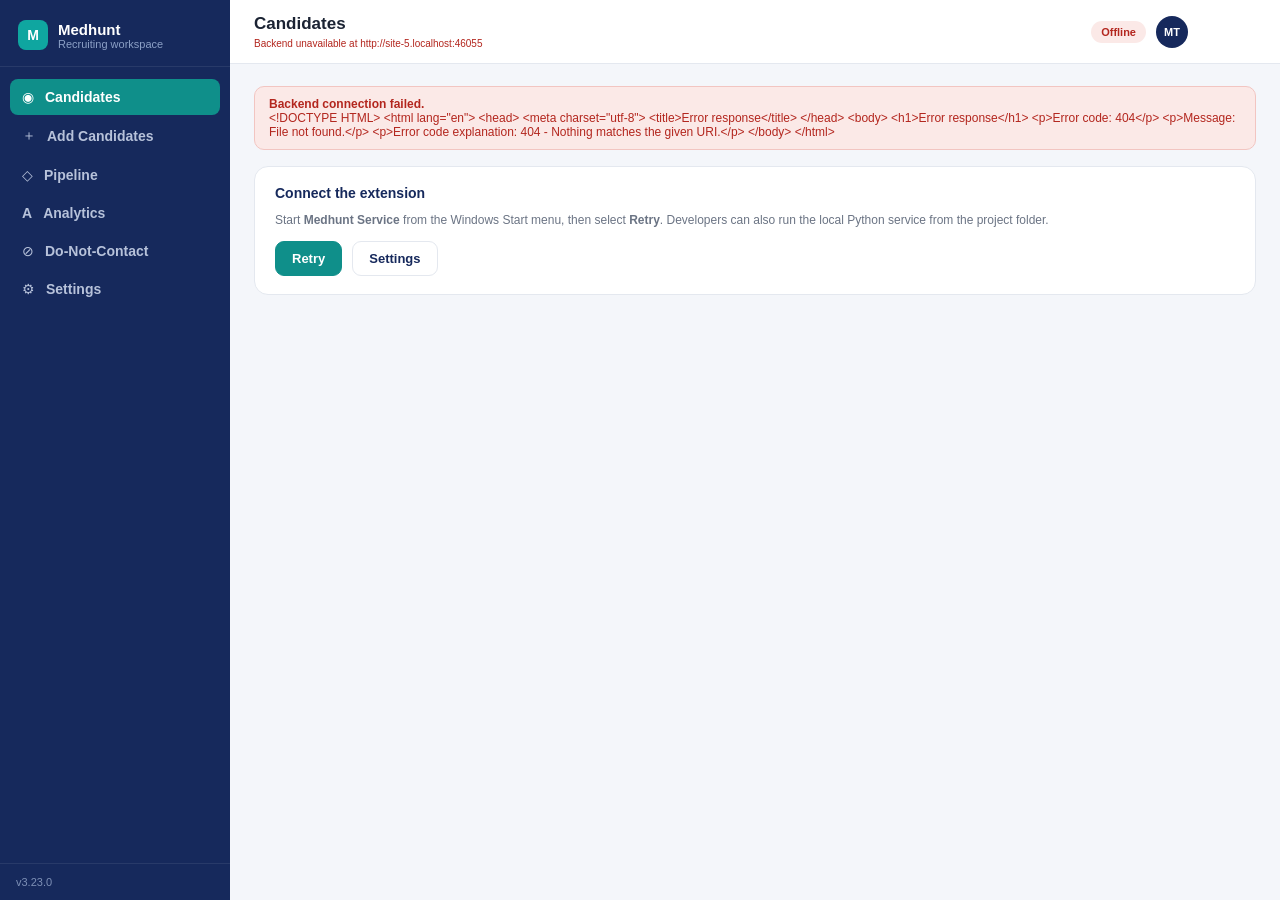
==== commit e80ab599: "Security fixes" ====
--- a/src_pkg/frontend/index.html
+++ b/src_pkg/frontend/index.html
@@ -36,7 +36,7 @@
           <span aria-hidden="true">⚙</span><span>Settings</span>
         </button>
       </nav>
-      <div class="side-foot">v3.22.15</div>
+      <div class="side-foot">v3.23.0</div>
     </aside>
 
     <main class="main">
--- a/src_pkg/frontend/styles.css
+++ b/src_pkg/frontend/styles.css
@@ -196,6 +196,28 @@
 .error-text { color: var(--red); }
 .success-text { color: var(--go); }
 code { font-size: .92em; background: #f0f2f6; border-radius: 4px; padding: 1px 4px; }
+
+.privacy-page {
+  width: min(760px, calc(100% - 32px));
+  margin: 32px auto;
+  padding: 28px;
+  background: var(--card);
+  border: 1px solid var(--line);
+  border-radius: 14px;
+  line-height: 1.6;
+}
+.privacy-page h1 { margin-top: 0; }
+.privacy-page h2 { margin-top: 24px; font-size: 18px; }
+.privacy-dialog { max-width: 620px; }
+.privacy-dialog p { line-height: 1.5; }
+.consent-check {
+  display: flex;
+  align-items: flex-start;
+  gap: 9px;
+  margin: 18px 0;
+  font-weight: 650;
+}
+.consent-check input { width: auto; margin-top: 3px; }
 
 .notice {
   background: #fff9ec;
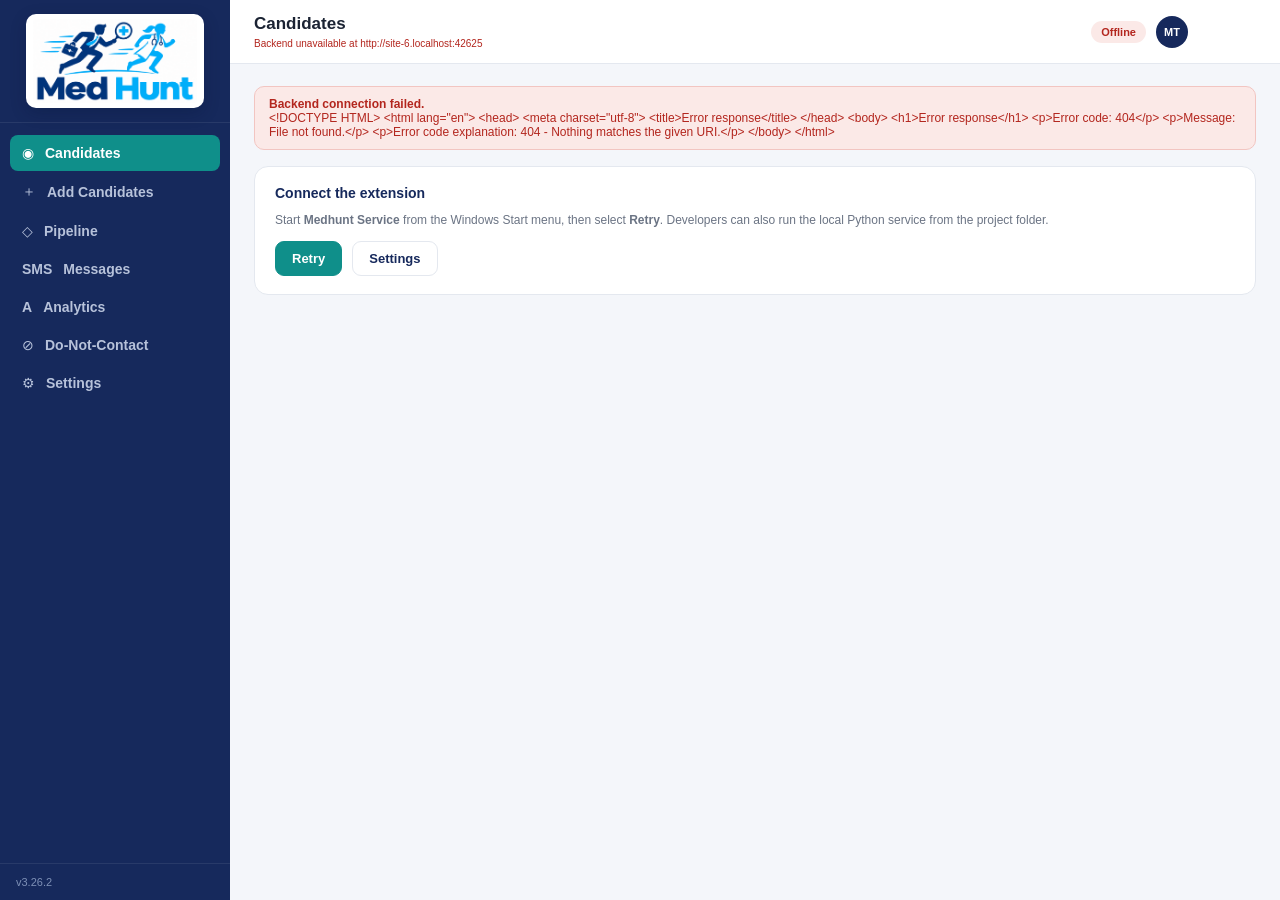
==== commit e9a6c949: "Add Med Hunt branding and messaging updates" ====
--- a/src_pkg/frontend/index.html
+++ b/src_pkg/frontend/index.html
@@ -10,8 +10,7 @@
   <div class="app">
     <aside class="side">
       <div class="brand">
-        <div class="logo" aria-hidden="true">M</div>
-        <div><strong>Medhunt</strong><span>Recruiting workspace</span></div>
+        <img class="brand-logo-full" src="icons/medhunt-logo.png" alt="Med Hunt">
       </div>
       <nav class="nav" id="nav" aria-label="Main navigation">
         <button type="button" class="nav-link active" data-view="candidates">
@@ -26,6 +25,9 @@
         <button type="button" class="nav-link" data-view="pipeline">
           <span aria-hidden="true">◇</span><span>Pipeline</span>
         </button>
+        <button type="button" class="nav-link" data-view="messages">
+          <span aria-hidden="true">SMS</span><span>Messages</span>
+        </button>
         <button type="button" class="nav-link" data-view="analytics">
           <span aria-hidden="true">A</span><span>Analytics</span>
         </button>
@@ -36,7 +38,7 @@
           <span aria-hidden="true">⚙</span><span>Settings</span>
         </button>
       </nav>
-      <div class="side-foot">v3.23.0</div>
+      <div class="side-foot">v3.26.2</div>
     </aside>
 
     <main class="main">
--- a/src_pkg/frontend/styles.css
+++ b/src_pkg/frontend/styles.css
@@ -55,24 +55,20 @@
 .brand {
   display: flex;
   align-items: center;
-  gap: 10px;
-  padding: 20px 18px 16px;
+  justify-content: center;
+  padding: 14px 18px;
   border-bottom: 1px solid rgba(255, 255, 255, .08);
 }
 
-.brand .logo {
-  width: 30px;
-  height: 30px;
-  border-radius: 8px;
-  background: var(--teal-bright);
-  color: #fff;
-  display: grid;
-  place-items: center;
-  font-weight: 750;
-}
-
-.brand strong { display: block; color: #fff; font-size: 15px; }
-.brand span { display: block; font-size: 11px; color: #8ca0c6; font-weight: 500; }
+.brand-logo-full {
+  display: block;
+  width: min(100%, 178px);
+  height: auto;
+  padding: 5px 7px;
+  border-radius: 10px;
+  background: #fff;
+  box-shadow: 0 5px 16px rgba(3, 17, 49, .24);
+}
 
 .nav { padding: 12px 10px; flex: 1; }
 
@@ -214,10 +210,15 @@
   display: flex;
   align-items: flex-start;
   gap: 9px;
-  margin: 18px 0;
+  margin: 0 0 20px;
+  padding: 13px 14px;
+  border: 1px solid #dce6ee;
+  border-radius: 12px;
+  background: #fbfcfe;
+  line-height: 1.35;
   font-weight: 650;
 }
-.consent-check input { width: auto; margin-top: 3px; }
+.consent-check input { width: auto; margin-top: 3px; accent-color: var(--teal); }
 
 .notice {
   background: #fff9ec;
@@ -364,7 +365,9 @@
 .settings-table td:first-child { width: 38%; color: var(--muted); padding-right: 14px; }
 
 .modal {
-  background: rgba(15, 20, 35, .58);
+  background: rgba(15, 20, 35, .64);
+  -webkit-backdrop-filter: blur(4px);
+  backdrop-filter: blur(4px);
   position: fixed;
   inset: 0;
   z-index: 20;
@@ -373,6 +376,104 @@
   justify-content: center;
   padding: 20px;
 }
+.dialog {
+  width: min(100%, 620px);
+  max-height: calc(100vh - 32px);
+  overflow: auto;
+  padding: 26px 26px 22px;
+  color: var(--ink);
+  background: #fff;
+  border: 1px solid #dce4ee;
+  border-radius: 18px;
+  box-shadow: 0 24px 64px rgba(14, 25, 55, .24);
+}
+.dialog h2 {
+  margin: 0;
+  color: var(--navy);
+  font-size: 20px;
+  line-height: 1.2;
+  letter-spacing: -.01em;
+}
+.dialog p { margin: 0 0 12px; }
+.dialog > label:not(.consent-check) {
+  display: block;
+  margin: 16px 0 18px;
+  color: var(--muted);
+  font-size: 12px;
+  font-weight: 650;
+}
+.dialog > label:not(.consent-check) input {
+  display: block;
+  margin-top: 6px;
+}
+.inline-link {
+  display: inline;
+  margin: 0;
+  padding: 0;
+  border: 0;
+  color: var(--teal);
+  background: transparent;
+  font-size: inherit;
+  font-weight: 750;
+  text-decoration: underline;
+  cursor: pointer;
+}
+.login-consent-note {
+  margin: -4px 0 18px !important;
+  color: var(--teal);
+  font-size: 12px;
+  font-weight: 650;
+}
+.privacy-dialog-header {
+  display: flex;
+  align-items: flex-start;
+  gap: 12px;
+  margin-bottom: 16px;
+}
+.privacy-dialog-logo {
+  flex: 0 0 92px;
+  width: 92px;
+  height: 48px;
+  object-fit: contain;
+  border-radius: 9px;
+  background: #fff;
+}
+.privacy-eyebrow {
+  display: block;
+  margin-bottom: 4px;
+  color: var(--teal);
+  font-size: 10px;
+  font-weight: 800;
+  letter-spacing: .1em;
+  text-transform: uppercase;
+}
+.privacy-dialog-lede {
+  margin: 0 0 16px !important;
+  color: var(--navy);
+  font-weight: 650;
+  line-height: 1.45 !important;
+}
+.privacy-dialog-copy {
+  margin: 0 0 18px;
+  padding: 14px 16px;
+  color: #4e5b70;
+  background: #f5f8fb;
+  border: 1px solid #e1e8f0;
+  border-radius: 12px;
+  font-size: 12px;
+  line-height: 1.55;
+}
+.privacy-dialog-copy p { margin: 0 0 12px; }
+.privacy-dialog-copy p:last-child { margin-bottom: 0; }
+.privacy-dialog-copy strong { color: var(--navy); }
+.privacy-dialog .modal-actions {
+  display: grid;
+  grid-template-columns: 1fr 1fr;
+  gap: 9px;
+  align-items: stretch;
+}
+.privacy-dialog .modal-actions .btn { width: 100%; min-height: 40px; }
+.privacy-dialog .modal-actions .btn.teal { grid-column: 1 / -1; }
 .sheet { background: #fff; border-radius: 14px; max-width: 560px; width: 100%; max-height: calc(100vh - 32px); overflow: auto; padding: 20px; box-shadow: 0 18px 48px rgba(14, 25, 55, .22); }
 .sheet h3 { margin-top: 0; }
 .modal-actions { justify-content: flex-end; }
@@ -922,7 +1023,7 @@
   .app { display: block; }
   .side { position: sticky; height: auto; }
   .brand { padding: 10px 12px; }
-  .brand .logo { width: 28px; height: 28px; }
+  .brand-logo-full { width: 128px; }
   .nav { display: flex; overflow-x: auto; padding: 7px 8px 8px; gap: 4px; }
   .nav-link { width: auto; flex: 0 0 auto; margin: 0; padding: 7px 9px; font-size: 11px; }
   .nav-link span:first-child { display: none; }
@@ -938,6 +1039,9 @@
   .cards { grid-template-columns: 1fr; }
   .field-auto { width: 100%; max-width: none; }
   .row > .btn { flex: 1 1 auto; }
+  .dialog { padding: 22px 18px 18px; }
+  .privacy-dialog .modal-actions { grid-template-columns: 1fr; }
+  .privacy-dialog .modal-actions .btn.teal { grid-column: auto; }
   .sheet { padding: 15px; }
   .settings-table td { display: block; width: 100% !important; border-bottom: 0; padding: 3px 0; }
   .settings-table tr { display: block; border-bottom: 1px solid #eef1f6; padding: 7px 0; }
@@ -1003,21 +1107,16 @@
 }
 
 .medhunt-mark {
-  position: relative;
   width: 40px;
   height: 40px;
-  display: grid;
-  place-items: center;
+  display: block;
+  object-fit: cover;
   overflow: hidden;
-  border: 1px solid rgba(255, 255, 255, .28);
-  border-radius: 12px 5px 12px 5px;
-  color: var(--rx-navy);
-  background: #7ee2d6;
-  font-size: 17px;
-  font-weight: 850;
-  letter-spacing: -.04em;
-}
-.medhunt-mark span { position: relative; z-index: 1; }
+  border: 1px solid rgba(255, 255, 255, .55);
+  border-radius: 10px;
+  background: #fff;
+  box-shadow: 0 3px 10px rgba(1, 18, 49, .22);
+}
 
 .source-brand-copy { min-width: 0; }
 .source-brand-copy strong,
@@ -1148,70 +1247,12 @@
 }
 .text-button.selection-toggle:hover { background: var(--rx-mint); }
 
-.candidate-search-bar {
-  flex: 0 0 auto;
-  min-height: 50px;
-  display: grid;
-  grid-template-columns: 23px minmax(0, 1fr) 42px;
-  align-items: center;
-  margin: 9px 10px 0;
-  padding: 0 4px 0 10px;
-  border: 1px solid var(--rx-line);
-  border-radius: 11px;
-  background: var(--rx-surface);
-  box-shadow: 0 1px 2px rgba(11, 31, 51, .03);
-}
-.candidate-search-bar label > span:first-child {
-  position: relative;
-  display: block;
-  width: 13px;
-  height: 13px;
-  border: 1.8px solid #6a7c87;
-  border-radius: 50%;
-}
-.candidate-search-bar label > span:first-child::after {
-  position: absolute;
-  right: -5px;
-  bottom: -3px;
-  width: 6px;
-  height: 2px;
-  border-radius: 2px;
-  background: #6a7c87;
-  content: "";
-  transform: rotate(45deg);
-}
-.candidate-search-bar input {
-  width: 100%;
-  min-width: 0;
-  height: 42px;
-  padding: 0 7px;
-  border: 0;
-  outline: 0;
-  color: var(--rx-ink);
-  background: transparent;
-  font-size: 12px;
-}
-.candidate-search-bar input::placeholder { color: #8797a1; }
-.candidate-search-bar button {
-  width: 42px;
-  height: 42px;
-  border: 0;
-  border-radius: 9px;
-  color: #6c7d87;
-  background: transparent;
-  font-size: 20px;
-  cursor: pointer;
-}
-.candidate-search-bar button:hover { color: var(--rx-ink); background: #edf2f4; }
-
 body.extension-shell .indeed-candidate-list {
   padding: 10px;
   background: var(--rx-canvas);
   scrollbar-color: #9cabb3 transparent;
 }
-.capture-row[hidden],
-#candidateFilterEmpty[hidden],
-#clearCandidateFilter[hidden] { display: none !important; }
+.capture-row[hidden] { display: none !important; }
 .capture-row {
   position: relative;
   grid-template-columns: 40px 42px minmax(0, 1fr);
@@ -1323,6 +1364,35 @@
 .capture-row > .linkedin-pdf-tools,
 .capture-row:has(.capture-result:not(:empty)) > .linkedin-pdf-tools { grid-column: 2; }
 
+/* Contact checks run inside the existing selection queue. Keep the selected
+   row in the same card geometry instead of switching the whole panel to the
+   separate results layout while the request is in flight. */
+.indeed-candidate-list:not(.result-list) .capture-row:has(.capture-result:not(:empty)) {
+  grid-template-columns: 40px 42px minmax(0, 1fr);
+  align-items: center;
+  min-height: 94px;
+}
+.indeed-candidate-list:not(.result-list) .capture-row:has(.capture-result:not(:empty)) .candidate-select-control {
+  grid-column: 1;
+  grid-row: 1 / span 2;
+}
+.indeed-candidate-list:not(.result-list) .capture-row:has(.capture-result:not(:empty)) .capture-avatar {
+  grid-column: 2;
+  grid-row: 1;
+}
+.indeed-candidate-list:not(.result-list) .capture-row:has(.capture-result:not(:empty)) .capture-identity {
+  grid-column: 3;
+  grid-row: 1;
+}
+.indeed-candidate-list:not(.result-list) .capture-row:has(.capture-result:not(:empty)) .capture-result {
+  grid-column: 3;
+  grid-row: 2;
+}
+.indeed-candidate-list:not(.result-list) .capture-row:has(.capture-result:not(:empty)) > .capture-row-action,
+.indeed-candidate-list:not(.result-list) .capture-row:has(.capture-result:not(:empty)) > .linkedin-pdf-tools {
+  grid-column: 3;
+}
+
 .lookup-contact { gap: 5px 7px; }
 .lookup-value {
   color: #405762;
@@ -1559,13 +1629,12 @@
 
 @media (min-width: 520px) {
   .indeed-candidate-list:not(.result-list) {
-    display: grid;
-    grid-template-columns: repeat(2, minmax(0, 1fr));
+    display: flex;
+    flex-direction: column;
     align-content: start;
-    gap: 10px;
+    gap: 12px;
   }
   .indeed-candidate-list:not(.result-list) .capture-row { margin: 0; }
-  .indeed-candidate-list:not(.result-list) .empty-results { grid-column: 1 / -1; }
 }
 
 @media (max-width: 359px) {
@@ -1621,6 +1690,69 @@
 .capture-row-action:hover { background: #e4f4f3; }
 .capture-row-action:disabled { opacity: .55; cursor: default; }
 .capture-row:has(.capture-result:not(:empty)) > .capture-row-action { grid-column: 2; justify-self: start; }
+
+/* Keep every candidate in the same single-column enterprise card geometry.
+   The primary row is its own grid, so optional lookup and resume controls
+   cannot displace the checkbox, avatar, or identity. */
+body.extension-shell .indeed-candidate-list:not(.result-list) {
+  display: flex;
+  flex-direction: column;
+  align-content: stretch;
+  gap: 12px;
+  padding: 16px 15px;
+}
+body.extension-shell .indeed-candidate-list:not(.result-list) .capture-row.candidate-queue-card {
+  width: 100%;
+  min-height: 120px;
+  display: flex;
+  flex-direction: column;
+  align-items: stretch;
+  gap: 5px;
+  margin: 0;
+  padding: 14px 15px 14px 18px;
+  flex: 0 0 auto;
+}
+body.extension-shell .capture-row-primary {
+  width: 100%;
+  display: grid;
+  grid-template-columns: 40px 52px minmax(0, 1fr);
+  align-items: start;
+  column-gap: 12px;
+}
+body.extension-shell .capture-row-primary > .candidate-select-control {
+  grid-column: 1 !important;
+  grid-row: 1 !important;
+  width: 40px;
+  min-height: 50px;
+  align-self: start;
+}
+body.extension-shell .capture-row-primary > .capture-avatar {
+  grid-column: 2 !important;
+  grid-row: 1 !important;
+  width: 50px;
+  height: 50px;
+  align-self: start;
+}
+body.extension-shell .capture-row-primary > .capture-identity {
+  grid-column: 3 !important;
+  grid-row: 1 !important;
+  min-height: 50px;
+  align-self: start;
+  justify-content: flex-start;
+}
+body.extension-shell .candidate-queue-card > .capture-result {
+  width: calc(100% - 104px);
+  margin-left: 104px;
+  padding-top: 5px;
+}
+body.extension-shell .candidate-queue-card > .capture-row-action {
+  margin-top: auto;
+  align-self: end;
+}
+body.extension-shell .candidate-queue-card > .linkedin-pdf-tools {
+  margin-left: 104px;
+  align-self: end;
+}
 .qs-sheet { max-width: 620px; }
 .qs-progress { display: flex; align-items: center; gap: 14px; padding: 10px 0 4px; }
 .qs-progress p { margin: 4px 0 0; font-size: 12px; line-height: 1.5; }
@@ -1681,3 +1813,46 @@
   letter-spacing: .03em;
   text-transform: uppercase;
 }
+
+/* ---- consent-gated Zoom Phone messaging ---- */
+.sms-button, .sms-inline { border-color: #9ecfca; color: var(--teal); }
+.sms-inline { margin-top: 5px; }
+.sms-consent-panel {
+  margin: 14px 0;
+  padding: 14px;
+  border: 1px solid #d7e2e8;
+  border-radius: 10px;
+  background: #f7fafb;
+}
+.sms-consent-panel .btn { margin-top: 10px; }
+.sms-consent-state {
+  margin: 12px 0;
+  padding: 9px 11px;
+  border-radius: 8px;
+  font-size: 11px;
+  font-weight: 700;
+}
+.sms-consent-state.ready { color: #086b62; background: #e4f5f2; }
+.conversation-list { display: grid; gap: 8px; margin-top: 14px; }
+.conversation-row {
+  width: 100%;
+  display: flex;
+  justify-content: space-between;
+  gap: 16px;
+  padding: 12px;
+  border: 1px solid var(--line);
+  border-radius: 9px;
+  color: var(--ink);
+  background: #fff;
+  text-align: left;
+}
+.conversation-row:hover { border-color: #9ecfca; background: #f7fbfb; }
+.conversation-row span:last-child { text-align: right; }
+.conversation-row strong, .conversation-row b, .conversation-row small { display: block; }
+.conversation-row small { margin-top: 3px; color: var(--muted); font-size: 10px; }
+.message-thread { display: grid; gap: 8px; margin: 14px 0; max-height: 300px; overflow: auto; }
+.message-bubble { max-width: 86%; padding: 9px 11px; border-radius: 11px; background: #edf2f5; font-size: 12px; }
+.message-bubble.outbound { justify-self: end; color: #fff; background: var(--teal); }
+.message-bubble.inbound { justify-self: start; }
+.message-bubble span, .message-bubble small { display: block; white-space: pre-wrap; }
+.message-bubble small { margin-top: 4px; opacity: .75; font-size: 9px; text-transform: uppercase; }
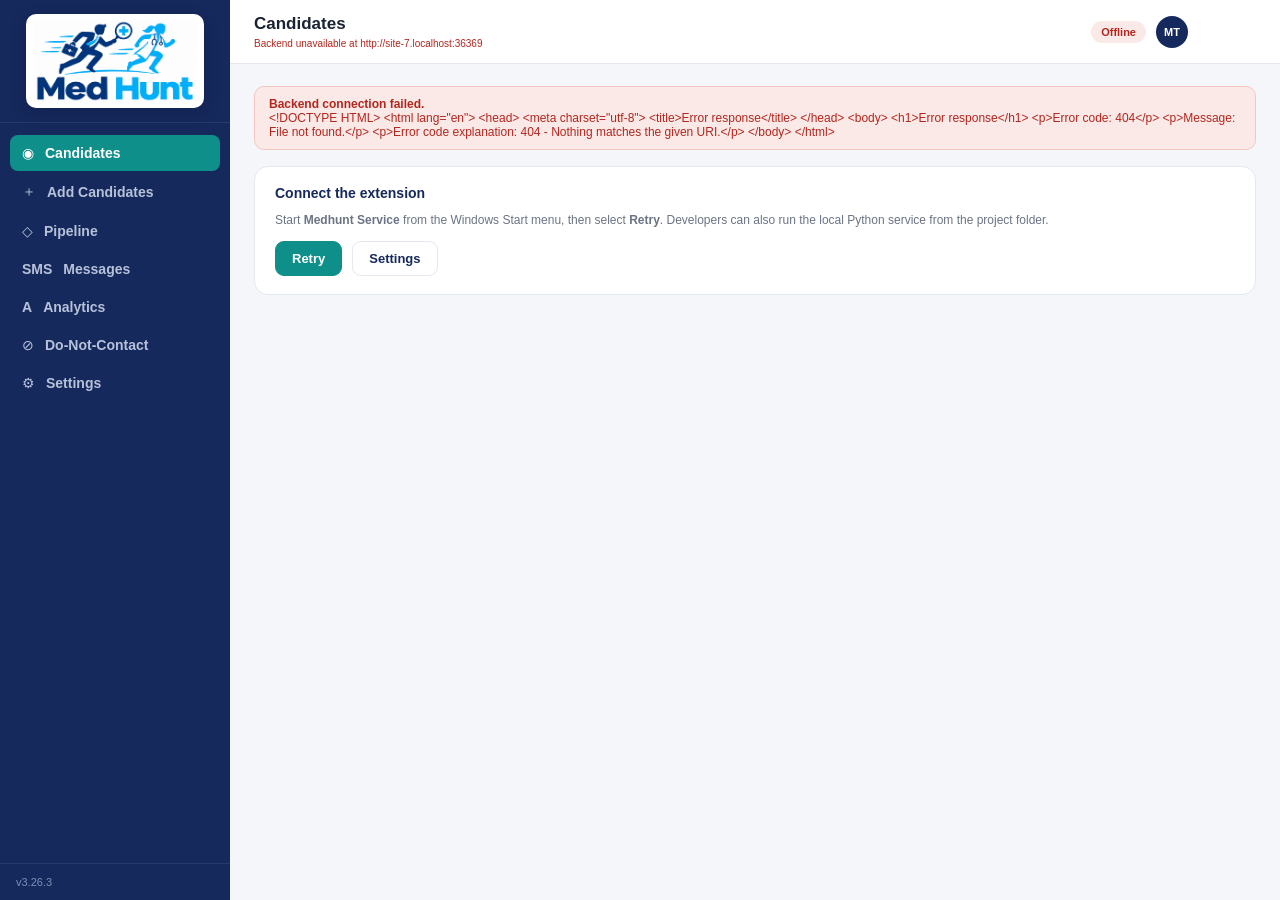
==== commit 4e297a8e: "Show full Med Hunt logo and refresh scan results" ====
--- a/src_pkg/frontend/index.html
+++ b/src_pkg/frontend/index.html
@@ -38,7 +38,7 @@
           <span aria-hidden="true">⚙</span><span>Settings</span>
         </button>
       </nav>
-      <div class="side-foot">v3.26.2</div>
+      <div class="side-foot">v3.26.3</div>
     </aside>
 
     <main class="main">
--- a/src_pkg/frontend/styles.css
+++ b/src_pkg/frontend/styles.css
@@ -1097,7 +1097,7 @@
   flex: 0 0 68px;
   min-height: 68px;
   display: grid;
-  grid-template-columns: 42px minmax(92px, 1fr) auto;
+  grid-template-columns: 112px minmax(72px, 1fr) auto;
   align-items: center;
   gap: 10px;
   padding: 9px 12px 12px;
@@ -1107,10 +1107,12 @@
 }
 
 .medhunt-mark {
-  width: 40px;
-  height: 40px;
+  width: 108px;
+  height: 48px;
   display: block;
-  object-fit: cover;
+  box-sizing: border-box;
+  object-fit: contain;
+  padding: 1px;
   overflow: hidden;
   border: 1px solid rgba(255, 255, 255, .55);
   border-radius: 10px;
@@ -1131,7 +1133,7 @@
   white-space: nowrap;
 }
 .source-brand-copy span {
-  margin-top: 2px;
+  margin-top: 0;
   color: #a9c3d4;
   font-size: 11px;
 }
@@ -1639,11 +1641,11 @@
 
 @media (max-width: 359px) {
   .source-shell-header.panel-brand {
-    grid-template-columns: 38px minmax(72px, 1fr) auto;
+    grid-template-columns: 92px minmax(60px, 1fr) auto;
     gap: 8px;
     padding-inline: 10px;
   }
-  .medhunt-mark { width: 36px; height: 36px; }
+  .medhunt-mark { width: 88px; height: 42px; }
   .source-brand-copy strong { font-size: 13px; }
   .source-brand-copy span { font-size: 10px; }
   .source-shell-header .active-page-indicator { max-width: 76px; padding-inline: 7px; }
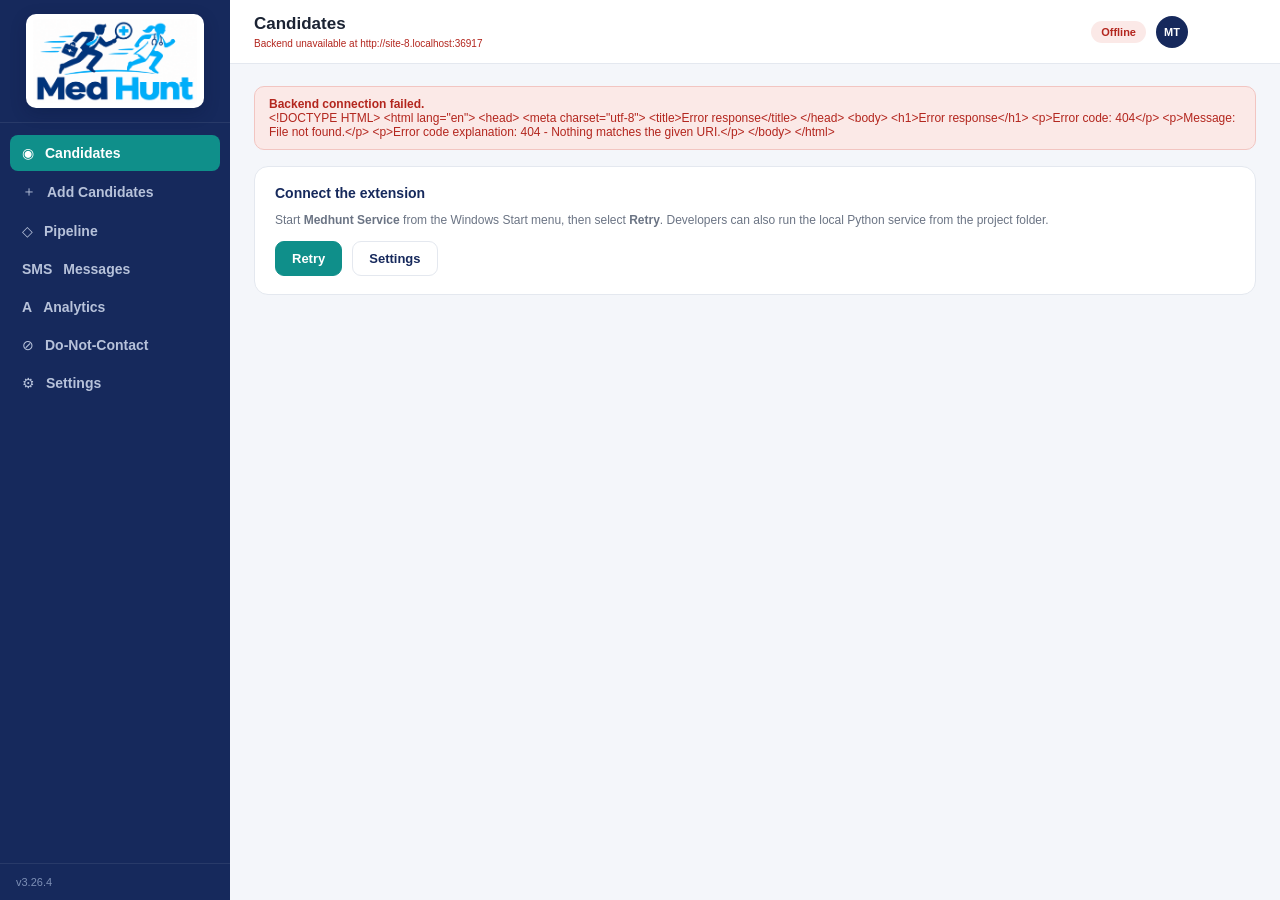
==== commit c4faccbe: "Add Zoom SMS opt-in outreach workflow" ====
--- a/src_pkg/frontend/index.html
+++ b/src_pkg/frontend/index.html
@@ -38,7 +38,7 @@
           <span aria-hidden="true">⚙</span><span>Settings</span>
         </button>
       </nav>
-      <div class="side-foot">v3.26.3</div>
+      <div class="side-foot">v3.26.4</div>
     </aside>
 
     <main class="main">
